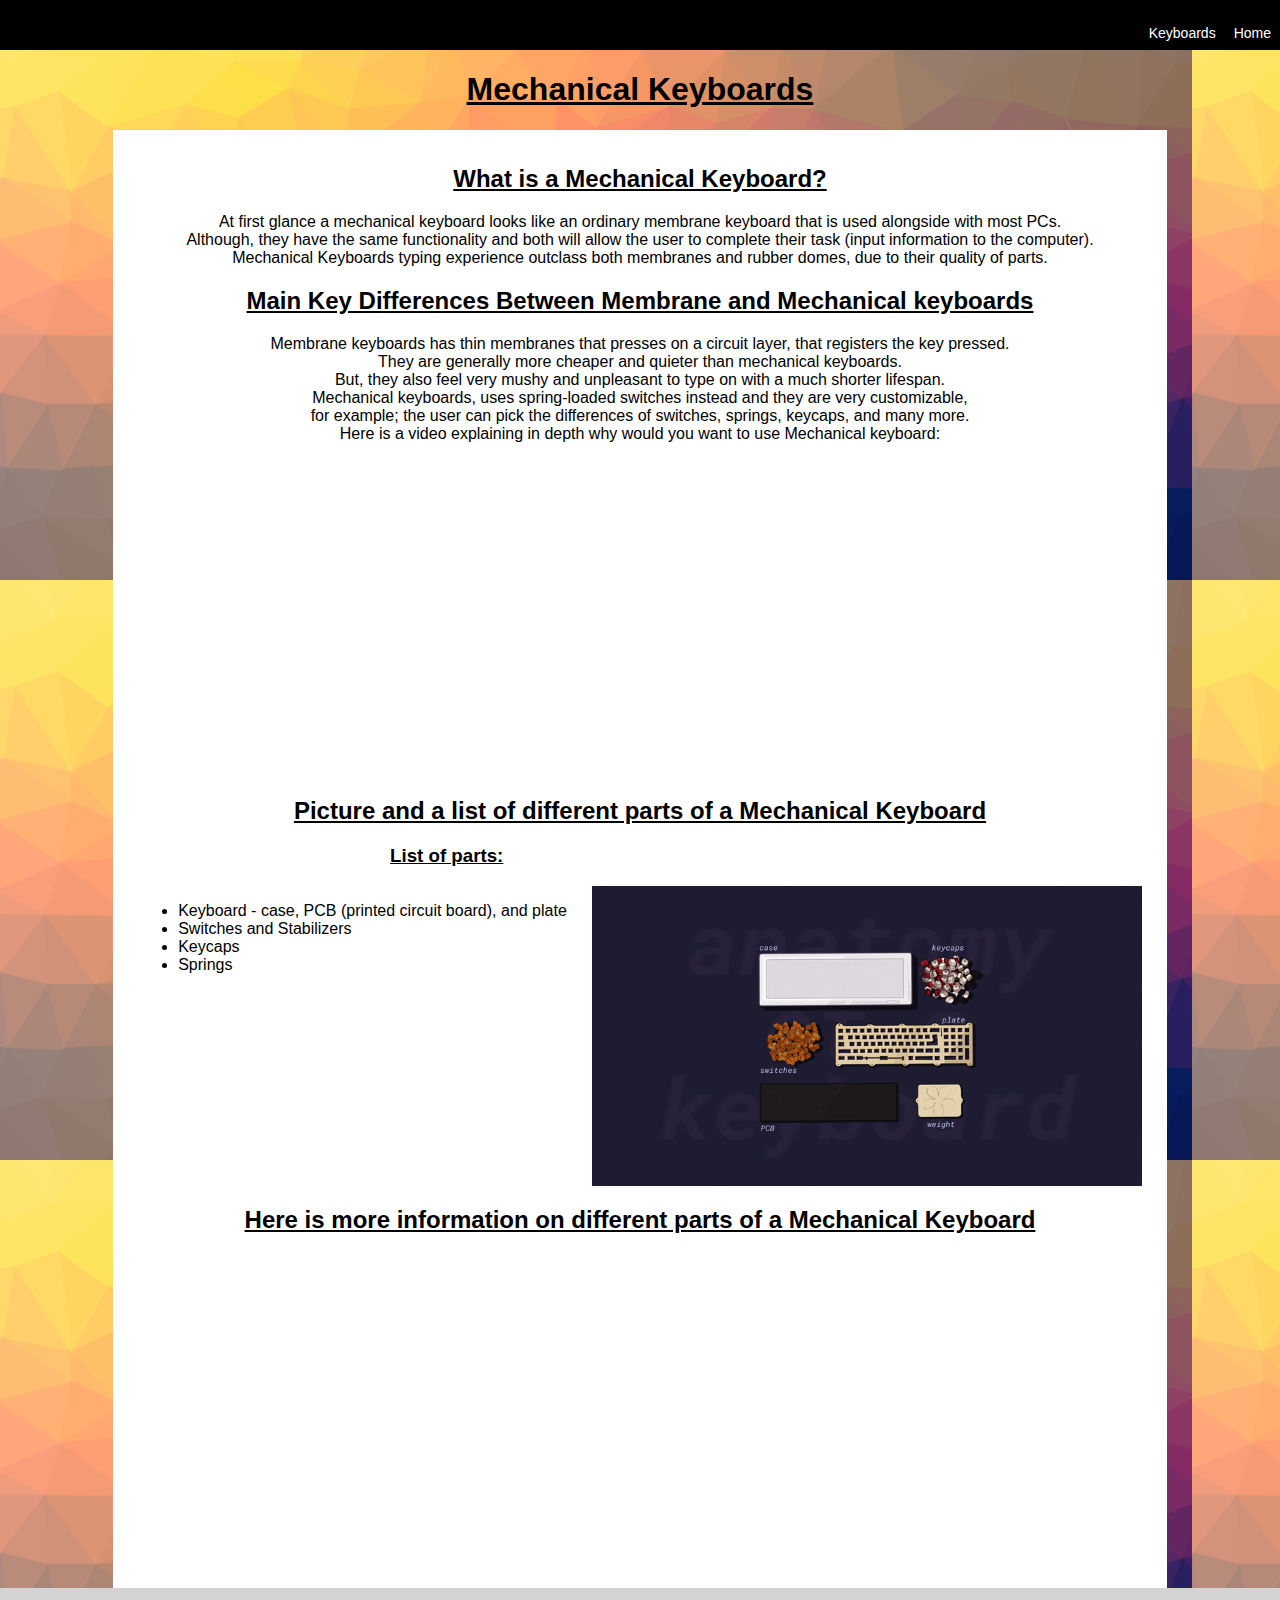
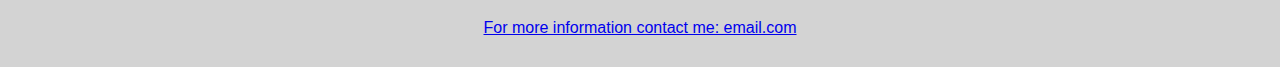
==== index.html @ e8e927a5 "First Project" ====
<!DOCTYPE html>
<html lang="en">
    <head>
        <meta charset="UTF-8">
        <title>First Project</title>
        <!-- Internal style css -->
        <style>
            h1,h2,h3{text-decoration: underline} ;
        </style>

        <link href="css/style.css" rel="stylesheet"/>

    </head>
    <body>
        <div class="navbar">    
           <ul>
            <a href="index.html">Home</a>
            <a href="formfactor.html">Keyboards</a>
        </div>        
        <h1>Mechanical Keyboards</h1>

        <div class="wrapper">
            <div class="Heading">
                <h2>What is a Mechanical Keyboard?</h2>
            </div>
           
             <div class="intro">
                <p>
                    At first glance a mechanical keyboard looks like an ordinary membrane keyboard that is used alongside with most 
                    PCs.</br>
                    Although, they have the same functionality and both will allow the user to complete their task 
                    (input information to the computer).</br> Mechanical Keyboards typing experience outclass both membranes
                    and rubber domes, due to their quality of parts.</br>  
                </p>
               <h2>Main Key Differences Between Membrane and Mechanical keyboards</h2>
                <p> 
                    Membrane keyboards has thin membranes that presses on a circuit layer, that registers the key pressed. </br>
                    They are generally more cheaper and quieter than mechanical keyboards. </br>
                    But, they also feel very mushy and unpleasant to type on with a much shorter lifespan.</br>
                    Mechanical keyboards, uses spring-loaded switches instead and they are very customizable,</br> for example;
                    the user can pick the differences of switches, springs, keycaps, and
                    many more. </br>Here is a video explaining in depth why would you want to use Mechanical keyboard:
                </p>
                <iframe width="560" height="315" src="https://www.youtube.com/embed/Qr3nYR15wxU" frameborder="0" 
                allow="accelerometer; autoplay; clipboard-write; encrypted-media; gyroscope; picture-in-picture" 
                allowfullscreen>
                </iframe>

            </div>
            <h2>Picture and a list of different parts of a Mechanical Keyboard</h2>
            <h3>List of parts:</h3>
            <div class="mechparts">
                <ul>
                    <li>Keyboard - case, PCB (printed circuit board), and plate</li>
                    <li>Switches and Stabilizers</li>
                    <li>Keycaps</li>
                    <li>Springs</li>
                </ul>
                <img src="img/mechlayout.png" alt="Parts of a Mechanical keyboard" width="550" height="300">
            </div> 
            <h2>Here is more information on different parts of a Mechanical Keyboard</h2>
            <div class="iframe">

                <iframe  width="560" height="315" src="https://www.youtube.com/embed/1NpNygIrnaQ" frameborder="0" 
                 allow="accelerometer;autoplay; clipboard-write; encrypted-media; gyroscope; picture-in-picture" 
                    allowfullscreen></iframe>
            </div>
          
            </div>
        </div>
        <footer>
            <a href="mailto:random@email.com">For more information contact me: email.com</a>
        </footer>
    </body>
</html>
---- css/style.css ----
body{
    margin: 0;
    padding:0;
    min-height: 100%;
    margin: 0 auto;
    background-image: url("../img/cool-background.png");
    font-family: 'Josefin Sans', sans-serif;
}
body h1{
    text-align:center;
    text-decoration:underline;
}

.navbar{
    overflow:hidden;
    background-color:black;
}
.navbar a{
    float: right;
    color:white;
    text-align:center;
    padding: 9px;
    text-decoration:none;
    font-size:14px;
}
.wrapper{
    width: 80%;
    margin: 0 auto;
    background: #fff;
    padding: 15px;
    
}
.wrapper .intro,.Heading,h2{
    text-align:center;
}

.wrapper .mechparts img{
  margin-left:25px;
}


.wrapper .mechparts {
    display:flex;
    justify-content: center;
}

.wrapper  h3{
    margin-left: 14em;
}

.wrapper .iframe{
    text-align:center;
}

footer{
    width:100%;
    box-sizing:border-box;
    line-height: 1.2em;
    text-align:center;
    padding:30px;
    background-color:lightgrey;
}
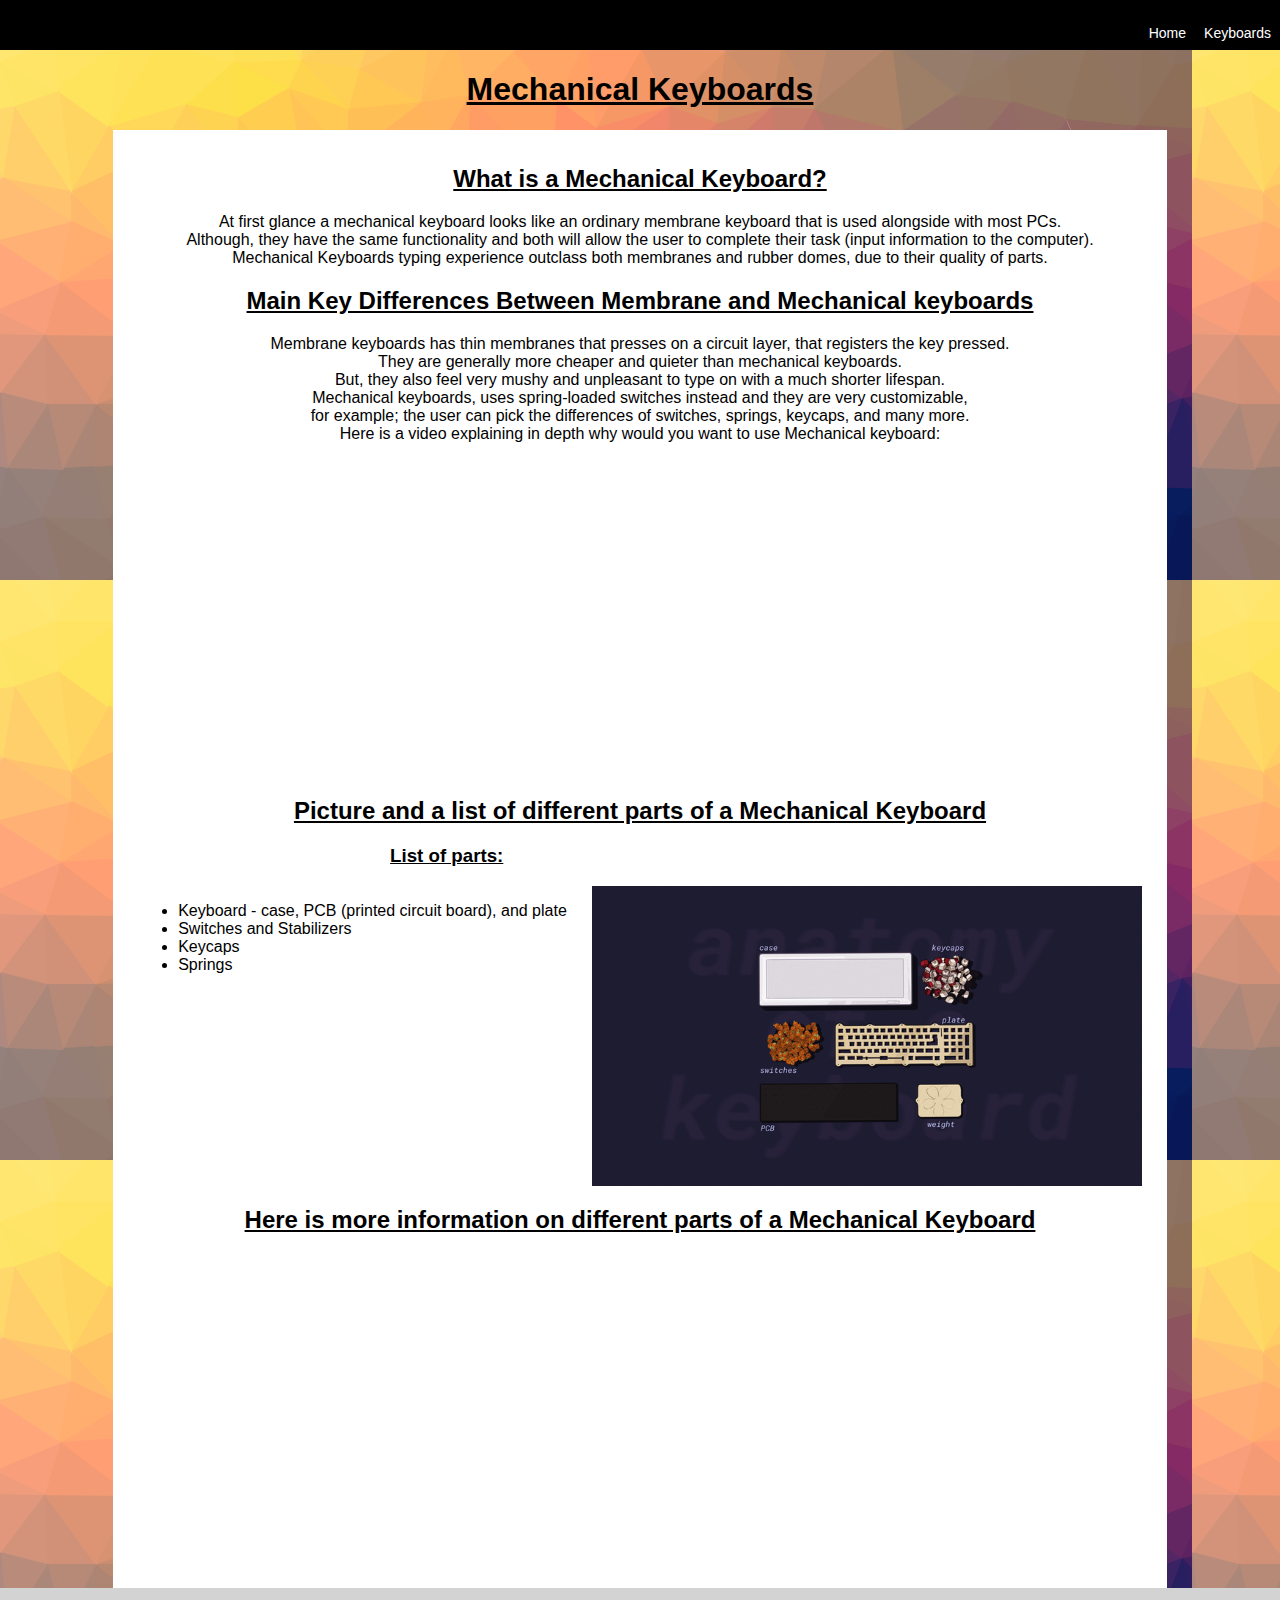
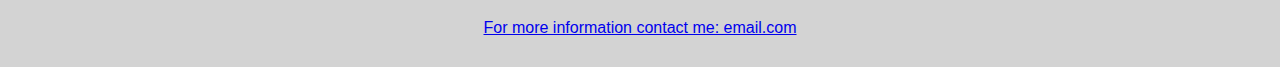
==== commit a575fda9: "navbar" ====
--- a/index.html
+++ b/index.html
@@ -14,8 +14,8 @@
     <body>
         <div class="navbar">    
            <ul>
+            <a href="formfactor.html">Keyboards</a>
             <a href="index.html">Home</a>
-            <a href="formfactor.html">Keyboards</a>
         </div>        
         <h1>Mechanical Keyboards</h1>
 
